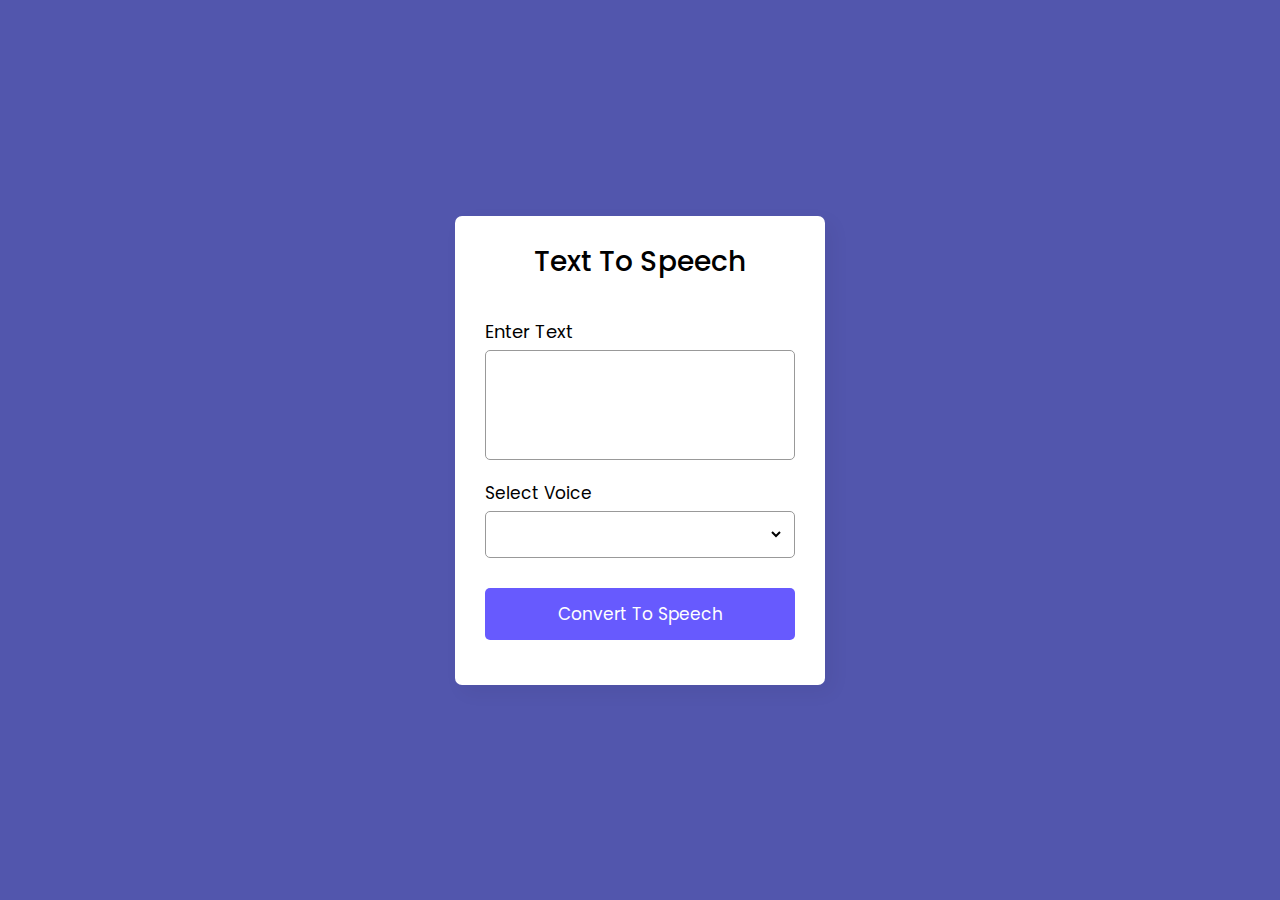
==== ovoz/index.html @ dfc06226 "Add files via upload" ====
<!DOCTYPE html>
<html lang="en">

<head>
    <meta charset="UTF-8">
    <meta http-equiv="X-UA-Compatible" content="IE=edge">
    <meta name="viewport" content="width=device-width, initial-scale=1.0">
    <link rel="stylesheet" href="style.css">
    <title>Day #19 - Text To Speech App | AsmrProg</title>
</head>

<body>

    <div class="wrapper">
        <header>Text To Speech</header>
        <form action="">
            <div class="row">
                <label>Enter Text</label>
                <textarea></textarea>
            </div>
            <div class="row">
                <label>Select Voice</label>
                <div class="outer">
                    <select></select>
                </div>
            </div>
            <button>Convert To Speech</button>
        </form>
    </div>


    <script src="index.js"></script>
</body>

</html>
---- ovoz/style.css ----
@import url('https://fonts.googleapis.com/css2?family=Poppins:wght@300;400;500;600;700;800&display=swap');

*{
    margin: 0;
    padding: 0;
    box-sizing: border-box;
    font-family: 'Poppins', sans-serif;
}

body{
    display: flex;
    align-items: center;
    justify-content: center;
    min-height: 100vh;
    background-color: #5256ad;
}

::selection{
    color: #fff;
    background-color: #5256ad;
}

.wrapper{
    width: 370px;
    padding: 25px 30px;
    border-radius: 7px;
    background-color: #fff;
    box-shadow: 7px 7px 20px rgba(0, 0, 0, 0.05);
}

.wrapper header{
    font-size: 28px;
    font-weight: 500;
    text-align: center;
}

.wrapper form{
    margin: 35px 0 20px;
}

form .row{
    display: flex;
    margin-bottom: 20px;
    flex-direction: column;
}

form .row label{
    font-size: 18px;
    margin-bottom: 5px;
}

form .row:nth-child(2) label{
    font-size: 17px;
}

form :where(textarea, select, button){
    outline: none;
    width: 100%;
    height: 100%;
    border: none;
    border-radius: 5px;
}

form .row textarea{
    resize: none;
    height: 110px;
    font-size: 15px;
    padding: 8px 10px;
    border: 1px solid #999;
}

form .row textarea::-webkit-scrollbar{
    width: 0px;
}

form .row .outer{
    height: 47px;
    display: flex;
    padding: 0 10px;
    align-items: center;
    border-radius: 5px;
    justify-content: center;
    border: 1px solid #999;
}

form .row select{
    font-size: 14px;
    background: none;
}

form .row select::-webkit-scrollbar{
    width: 8px;
}

form .row select::-webkit-scrollbar-track{
    background: #fff;
}

form .row select::-webkit-scrollbar-thumb{
    background-color: #888;
    border-radius: 8px;
    border-right: 2px solid #fff;
}

form button{
    height: 52px;
    color: #fff;
    font-size: 17px;
    background-color: #675afe;
    cursor: pointer;
    margin-top: 10px;
    transition: 0.3s ease;
}

form button:hover{
    background-color: #4534fe;
}

@media(max-width: 400px) {
    .wrapper{
        max-width: 345px;
        width: 100%;
    }
}
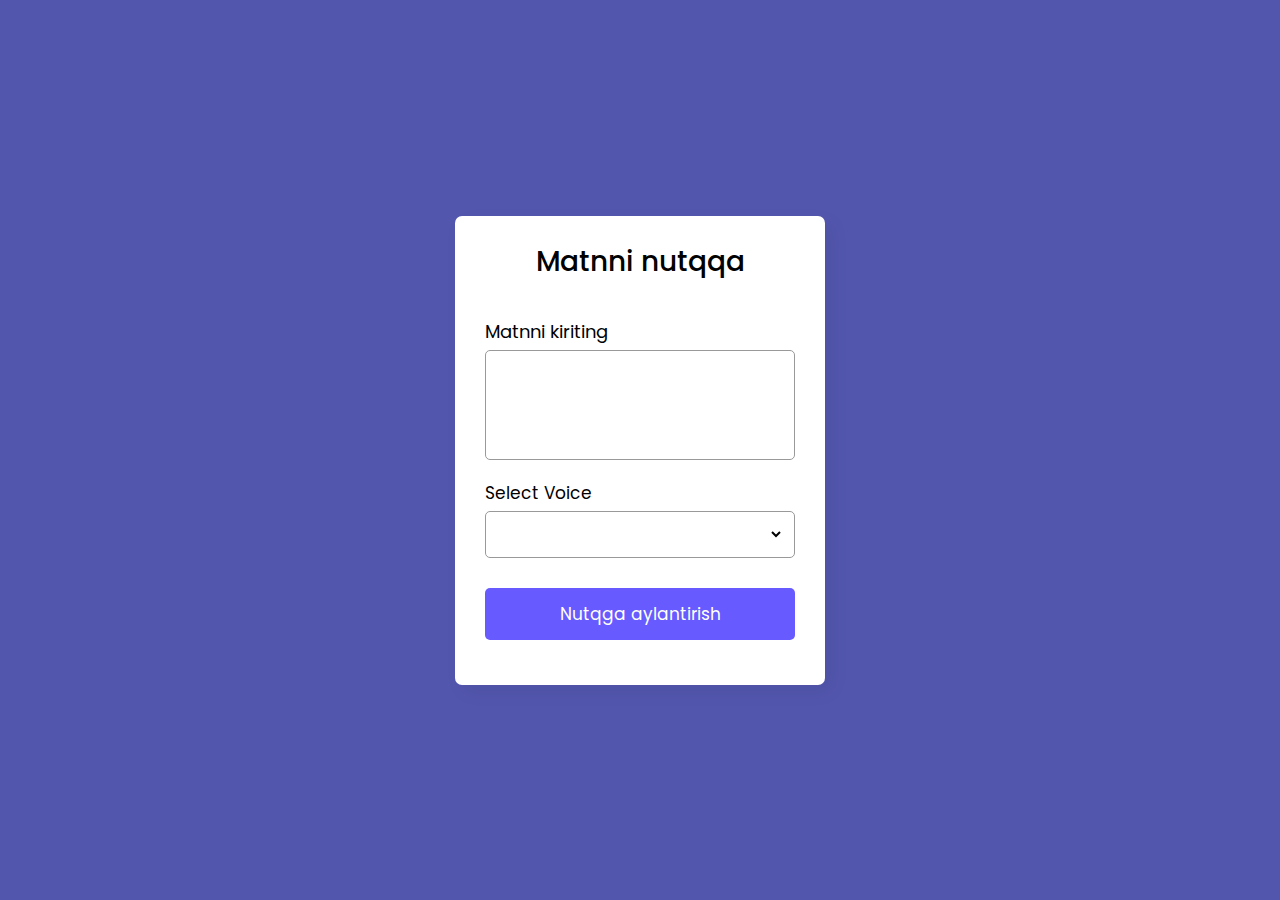
==== commit 4a0c7fc2: "Update index.html" ====
--- a/ovoz/index.html
+++ b/ovoz/index.html
@@ -6,16 +6,17 @@
     <meta http-equiv="X-UA-Compatible" content="IE=edge">
     <meta name="viewport" content="width=device-width, initial-scale=1.0">
     <link rel="stylesheet" href="style.css">
-    <title>Day #19 - Text To Speech App | AsmrProg</title>
+    <title>Document</title>
 </head>
 
 <body>
 
     <div class="wrapper">
-        <header>Text To Speech</header>
+        <header>
+Matnni nutqqa</header>
         <form action="">
             <div class="row">
-                <label>Enter Text</label>
+                <label>Matnni kiriting</label>
                 <textarea></textarea>
             </div>
             <div class="row">
@@ -24,7 +25,7 @@
                     <select></select>
                 </div>
             </div>
-            <button>Convert To Speech</button>
+            <button>Nutqga aylantirish</button>
         </form>
     </div>
 
@@ -32,4 +33,4 @@
     <script src="index.js"></script>
 </body>
 
-</html>+</html>
